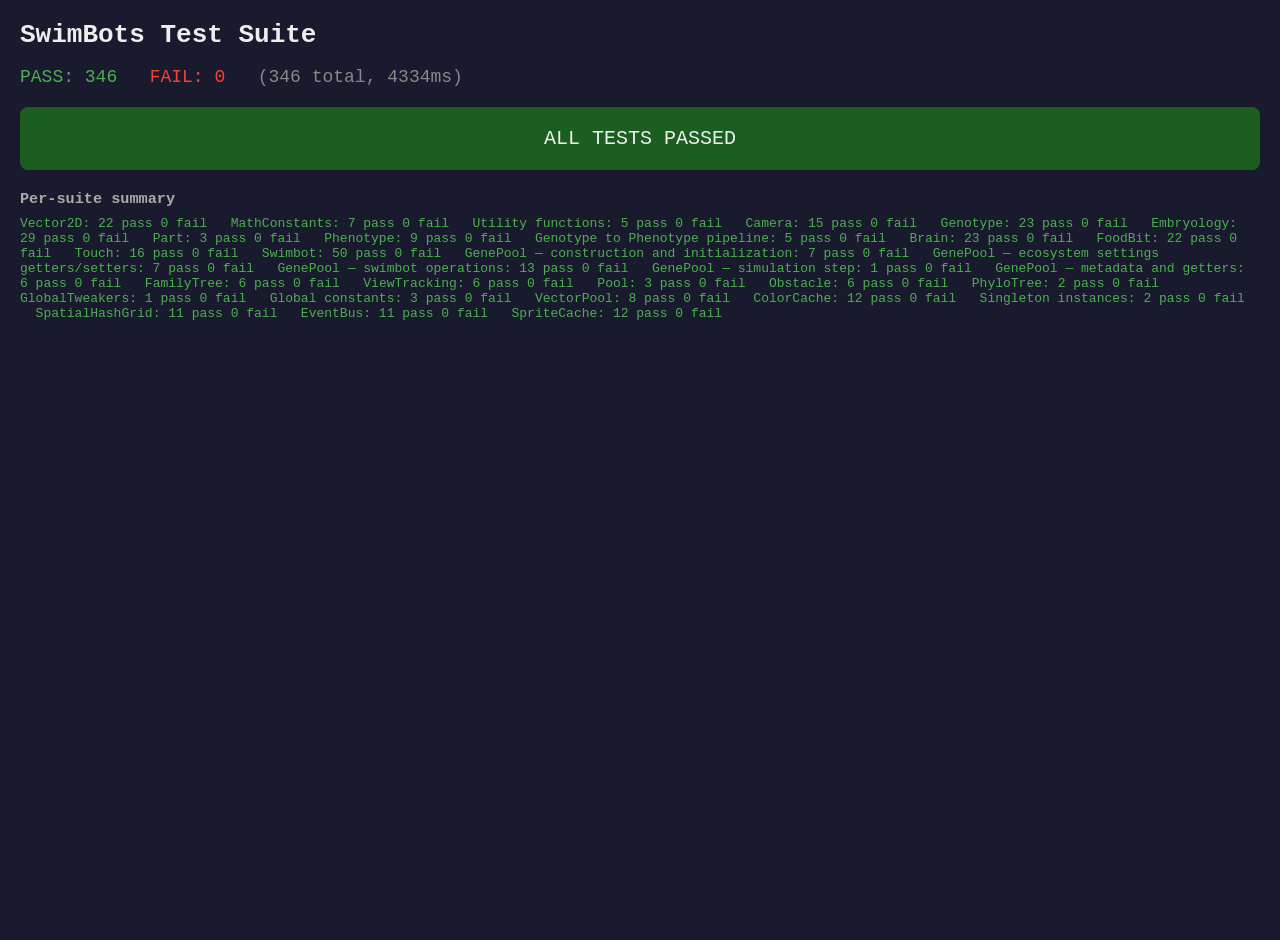
==== tests/index.html @ 4609d676 "Nettoyage, optimisation et modernisation du code de base." ====
<!DOCTYPE html>
<html>
<head>
    <meta charset="utf-8" />
    <title>SwimBots — Test Suite</title>
    <style>
        body { margin: 0; padding: 0; background: #1a1a2e; }
    </style>
</head>
<body>
    <p>Loading tests...</p>

    <!-- ============================================================ -->
    <!-- Simulation core (same order as index.html)                   -->
    <!-- ============================================================ -->
    <script type="text/javascript" src="../simulation/MathConstants.js"></script>
    <script type="text/javascript" src="../simulation/EventBus.js"></script>
    <script type="text/javascript" src="../simulation/Parameters.js"></script>
    <script type="text/javascript" src="../simulation/Utility.js"></script>
    <script type="text/javascript" src="../simulation/Vector2D.js"></script>
    <script type="text/javascript" src="../simulation/ObjectPool.js"></script>
    <script type="text/javascript" src="../simulation/SwimbotsApp.js"></script>
    <script type="text/javascript" src="../simulation/SpriteCache.js"></script>
    <script type="text/javascript" src="../simulation/SpatialHashGrid.js"></script>
    <script>
        // Mock canvas for tests (no real DOM canvas needed)
        var mockCtx = {
            fillStyle: '', strokeStyle: '', lineWidth: 0, font: '',
            beginPath: function(){}, closePath: function(){},
            moveTo: function(){}, lineTo: function(){}, arc: function(){},
            fill: function(){}, stroke: function(){}, fillRect: function(){},
            ellipse: function(){}, bezierCurveTo: function(){},
            measureText: function() { return { width: 0 }; },
            fillText: function(){}, strokeText: function(){},
            save: function(){}, restore: function(){},
            translate: function(){}, rotate: function(){}, scale: function(){},
            transform: function(){}, setTransform: function(){},
            clip: function(){}, drawImage: function(){},
            createLinearGradient: function() { return { addColorStop: function(){} }; },
            createRadialGradient: function() { return { addColorStop: function(){} }; },
            createPattern: function() { return {}; },
            isPointInPath: function() { return false; }
        };
        SwimbotsApp.canvasID = { width: 800, height: 600, style: {} };
        SwimbotsApp.canvas = mockCtx;
        // Global alias for legacy compatibility
        var canvasID = SwimbotsApp.canvasID;
        var canvas = SwimbotsApp.canvas;
    </script>
    <script type="text/javascript" src="../simulation/Pool.js"></script>
    <script type="text/javascript" src="../simulation/Camera.js"></script>
    <script type="text/javascript" src="../simulation/FoodBit.js"></script>
    <script type="text/javascript" src="../simulation/SwimbotTypes.js"></script>
    <script type="text/javascript" src="../simulation/Genotype.js"></script>
    <script type="text/javascript" src="../simulation/Embryology.js"></script>
    <script type="text/javascript" src="../simulation/Brain.js"></script>
    <script type="text/javascript" src="../simulation/SwimbotRenderer.js"></script>
    <script type="text/javascript" src="../simulation/Swimbot.js"></script>
    <script type="text/javascript" src="../simulation/Touch.js"></script>
    <script type="text/javascript" src="../simulation/ViewTracking.js"></script>
    <script type="text/javascript" src="../simulation/FamilyTree.js"></script>
    <script type="text/javascript" src="../simulation/PhyloTree.js"></script>
    <script type="text/javascript" src="../simulation/Obstacle.js"></script>
    <script type="text/javascript" src="../simulation/GenePool.js"></script>

    <!-- ============================================================ -->
    <!-- Test framework + test suites                                 -->
    <!-- ============================================================ -->
    <script type="text/javascript" src="test-runner.js"></script>
    <script type="text/javascript" src="test-core.js"></script>
    <script type="text/javascript" src="test-genetics.js"></script>
    <script type="text/javascript" src="test-entities.js"></script>
    <script type="text/javascript" src="test-simulation.js"></script>
    <script type="text/javascript" src="test-utils.js"></script>

    <!-- Run! -->
    <script type="text/javascript">
        runTests();
    </script>
</body>
</html>
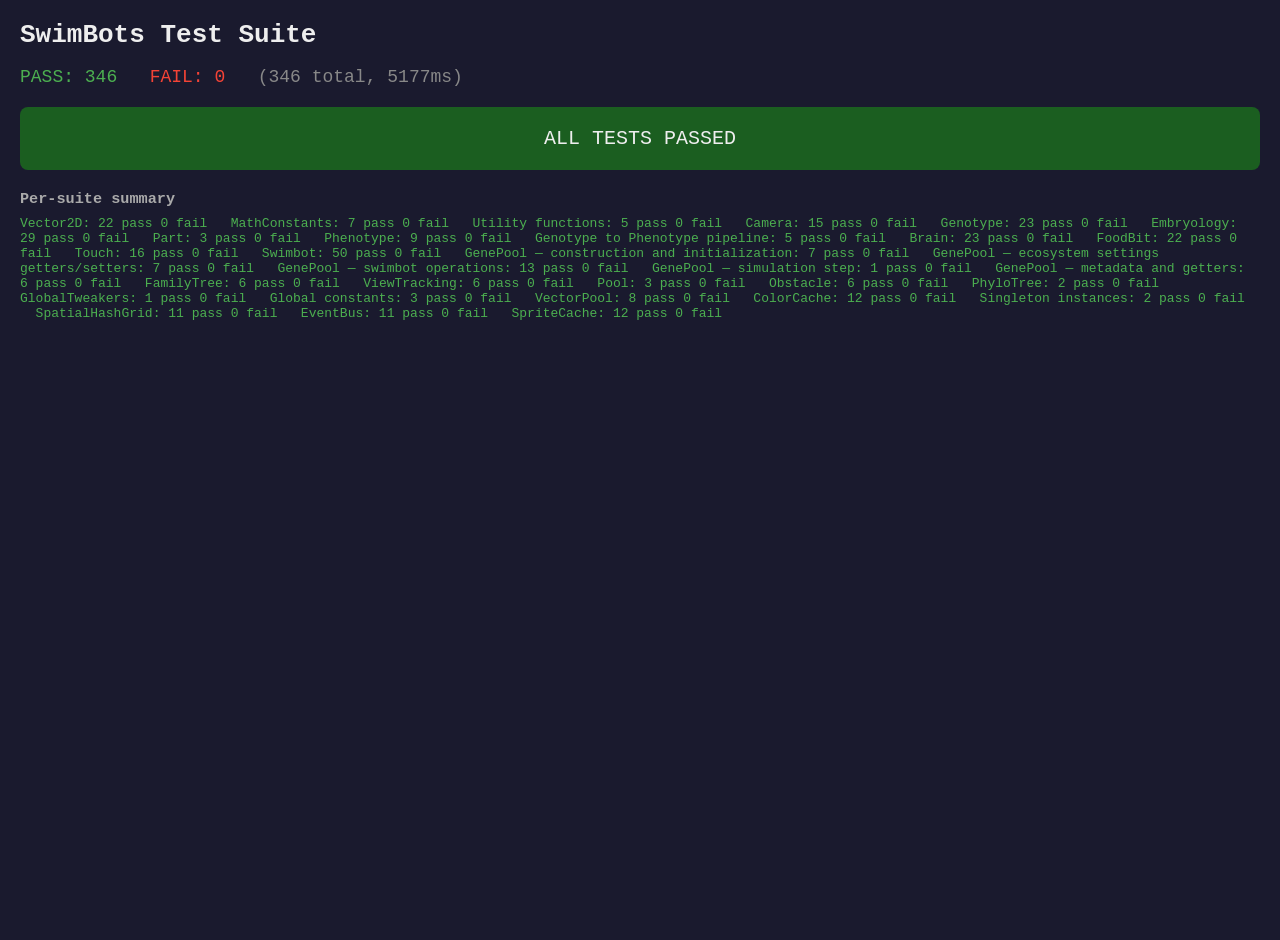
==== commit 2600ef27: "Decouplage de UI.js et Genepool.js, on passe par des events Decomposition de la grosse classe Swimbo" ====
--- a/tests/index.html
+++ b/tests/index.html
@@ -15,6 +15,7 @@
     <!-- ============================================================ -->
     <script type="text/javascript" src="../simulation/MathConstants.js"></script>
     <script type="text/javascript" src="../simulation/EventBus.js"></script>
+    <script type="text/javascript" src="../simulation/EventNames.js"></script>
     <script type="text/javascript" src="../simulation/Parameters.js"></script>
     <script type="text/javascript" src="../simulation/Utility.js"></script>
     <script type="text/javascript" src="../simulation/Vector2D.js"></script>
@@ -55,6 +56,9 @@
     <script type="text/javascript" src="../simulation/Embryology.js"></script>
     <script type="text/javascript" src="../simulation/Brain.js"></script>
     <script type="text/javascript" src="../simulation/SwimbotRenderer.js"></script>
+    <script type="text/javascript" src="../simulation/SwimbotPhysics.js"></script>
+    <script type="text/javascript" src="../simulation/SwimbotAI.js"></script>
+    <script type="text/javascript" src="../simulation/SwimbotSocial.js"></script>
     <script type="text/javascript" src="../simulation/Swimbot.js"></script>
     <script type="text/javascript" src="../simulation/Touch.js"></script>
     <script type="text/javascript" src="../simulation/ViewTracking.js"></script>
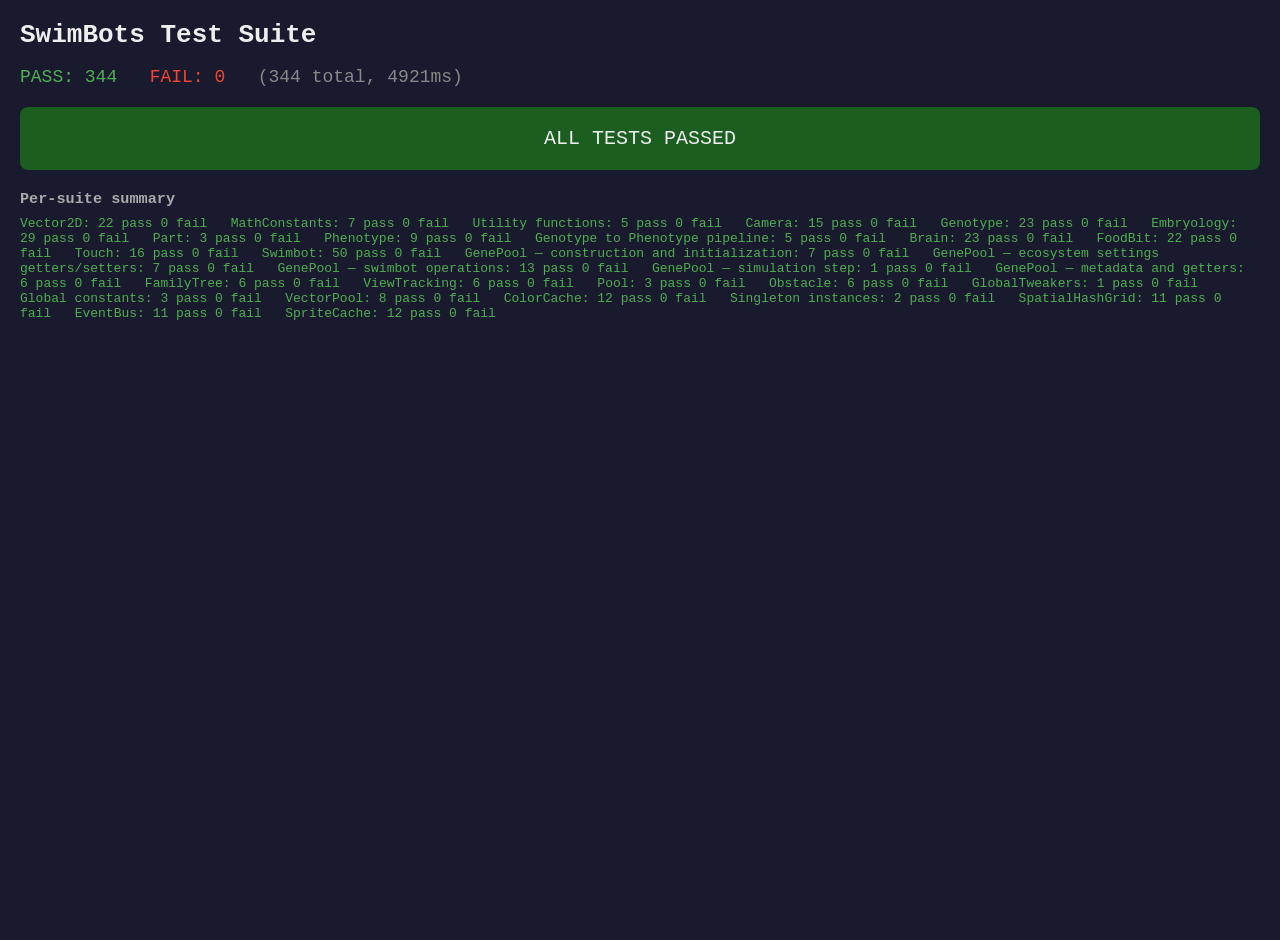
==== commit 0fc4c459: "nettoyage code inutilisé" ====
--- a/tests/index.html
+++ b/tests/index.html
@@ -63,8 +63,7 @@
     <script type="text/javascript" src="../simulation/Touch.js"></script>
     <script type="text/javascript" src="../simulation/ViewTracking.js"></script>
     <script type="text/javascript" src="../simulation/FamilyTree.js"></script>
-    <script type="text/javascript" src="../simulation/PhyloTree.js"></script>
-    <script type="text/javascript" src="../simulation/Obstacle.js"></script>
+     <script type="text/javascript" src="../simulation/Obstacle.js"></script>
     <script type="text/javascript" src="../simulation/GenePool.js"></script>
 
     <!-- ============================================================ -->
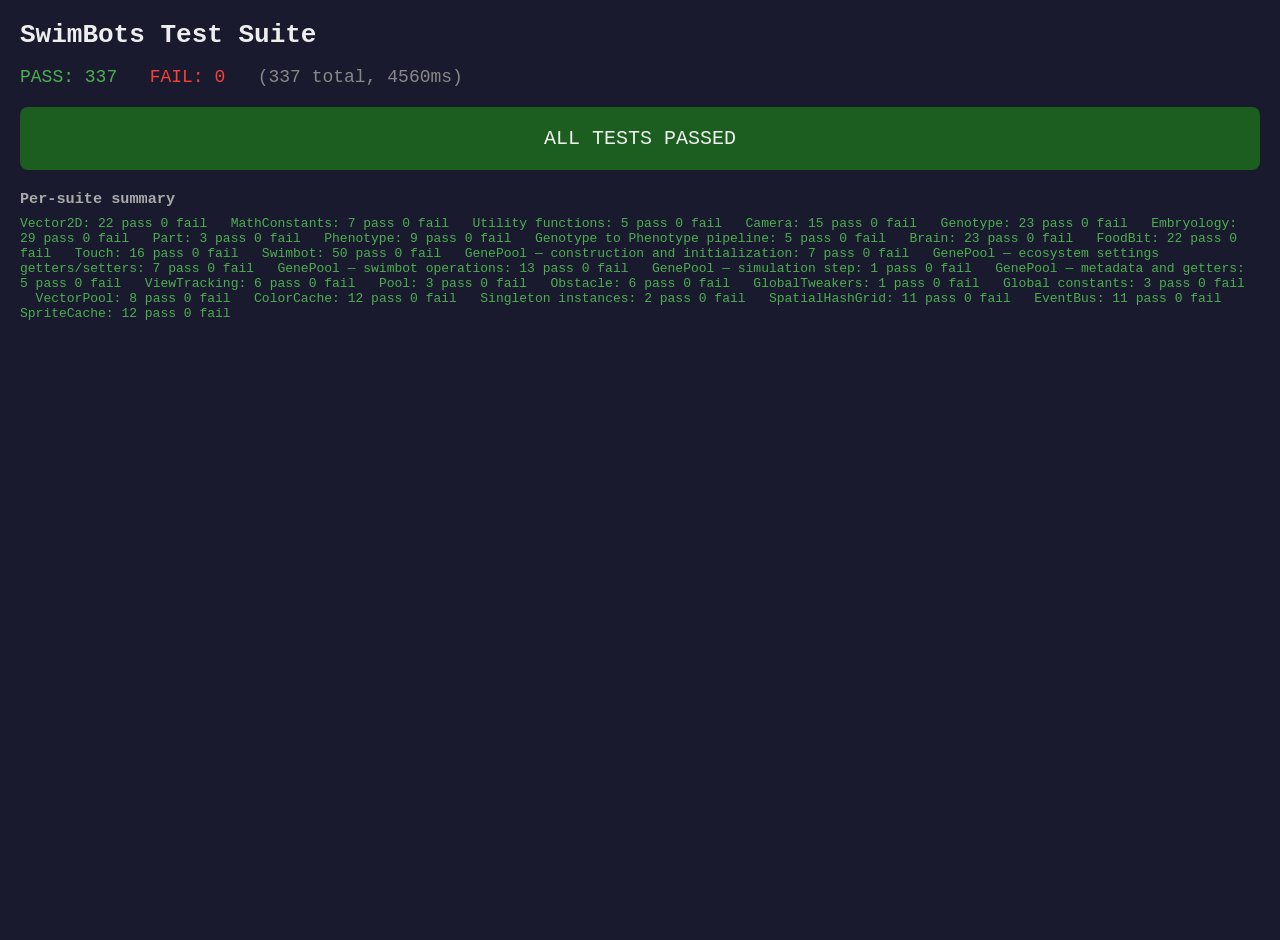
==== commit 7726a046: "On enleve tout ce qui touche à la généalogie." ====
--- a/tests/index.html
+++ b/tests/index.html
@@ -62,7 +62,6 @@
     <script type="text/javascript" src="../simulation/Swimbot.js"></script>
     <script type="text/javascript" src="../simulation/Touch.js"></script>
     <script type="text/javascript" src="../simulation/ViewTracking.js"></script>
-    <script type="text/javascript" src="../simulation/FamilyTree.js"></script>
      <script type="text/javascript" src="../simulation/Obstacle.js"></script>
     <script type="text/javascript" src="../simulation/GenePool.js"></script>
 
